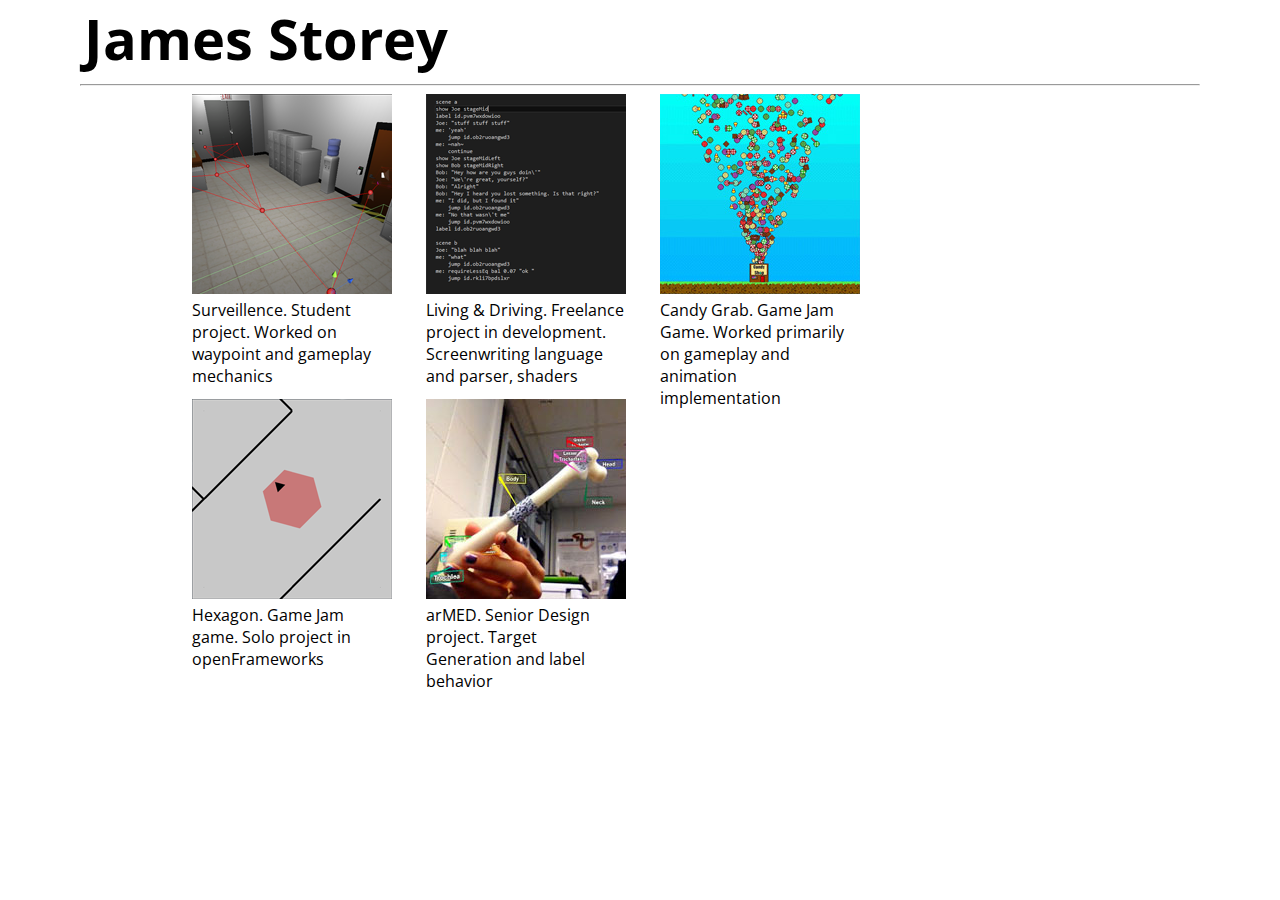
==== games.html @ 5e8004dc "added arMED photo" ====
<!DOCTYPE HTML>

<html>
	<head>
	    <title> James Storey </title>
	    <link rel="shortcut icon" href="favicon.png" />
	    <link href='http://fonts.googleapis.com/css?family=Open+Sans+Condensed:700,300' rel='stylesheet' type='text/css' />
	    <link rel="stylesheet" type="text/css" href="ugly.css" />
    </head>
    <body>
	    <span class="header"><a href="index.html" style="color: #000; text-decoration: none;"><b>James Storey</b></a></span>
	    <span class="contact" id="email"></span>
	    <hr />
	    <div class="bar">
		    <span class="imageContent">
		    	<img src="surveillence_waypoint.png"></img><div>Surveillence. Student project. Worked on waypoint and gameplay mechanics</div>
		    </span>
		    <span class="imageContent">
		    	<img src="liveanddrive.png"></img><div>Living & Driving. Freelance project in development. Screenwriting language and parser, shaders</div>
		    </span>
		    <span class="imageContent">
		    	<img src="candygrab.png"><div>Candy Grab. Game Jam Game. Worked primarily on gameplay and animation implementation</img></div>
		    </span>
		    <span class="imageContent">
		    	<img src="Hex.png"></img><div>Hexagon. Game Jam game. Solo project in openFrameworks</div>
		    </span>
		    <span class="imageContent">
		    	<img src="arMED.jpg"></img><div>arMED. Senior Design project. Target Generation and label behavior</div> 
		    </span>
		</div>
    </body>
</html>
---- ugly.css ----
body
{
    font-family: 'Open Sans Condensed', sans-serif;
    font-size: 100%;
    margin:0;
    padding:0;
}

.changedirection 
{
    unicode-bidi: bidi-override;
    direction: rtl;
    text-align: left;
}

span.header
{
    font-size: 3.5em;
    margin-left:1.5em;
    width:90%;
}
span.contact
{
    position: absolute;
    font-size: 1em;
    right: 5em;
    margin-top: 3.75em;
    letter-spacing: 0.3em;
}

div.bar
{
    margin-left:auto;
    margin-right:auto;
    width:70%;
    /*overflow:hidden;*/
    height: 150px;
}

span.imgLink
{
    /*margin-left: 30px;*/
    margin-right: 30px;
    
    text-align:left;
    vertical-align: middle;
    position: relative;
    
    overflow: hidden;
}

span.imageContent
{
    margin-right: 30px;
    display: inline-block;
    text-align:left;
    vertical-align: middle;
    position: relative;
}

span.imageContent div
{
    width: 200px;
    height: 100px;
}

a.textLink
{
    text-decoration: none; 
    width: 120px; 
    height: 120px;
    padding-left: 0.5em;
}

span.imgLink img
{
    position:relative;
}

span.imgLink a:hover img
{

}

span.textIcon
{
    color:#000;
    font-size: 2em;
}

div.content
{
    text-align:center;
    font-weight:normal;
}

hr 
{
    color: #000;
    background: #000;
    margin-left: 5em;
    margin-right: 5em;
    width: 75%
    height:.1em;
}
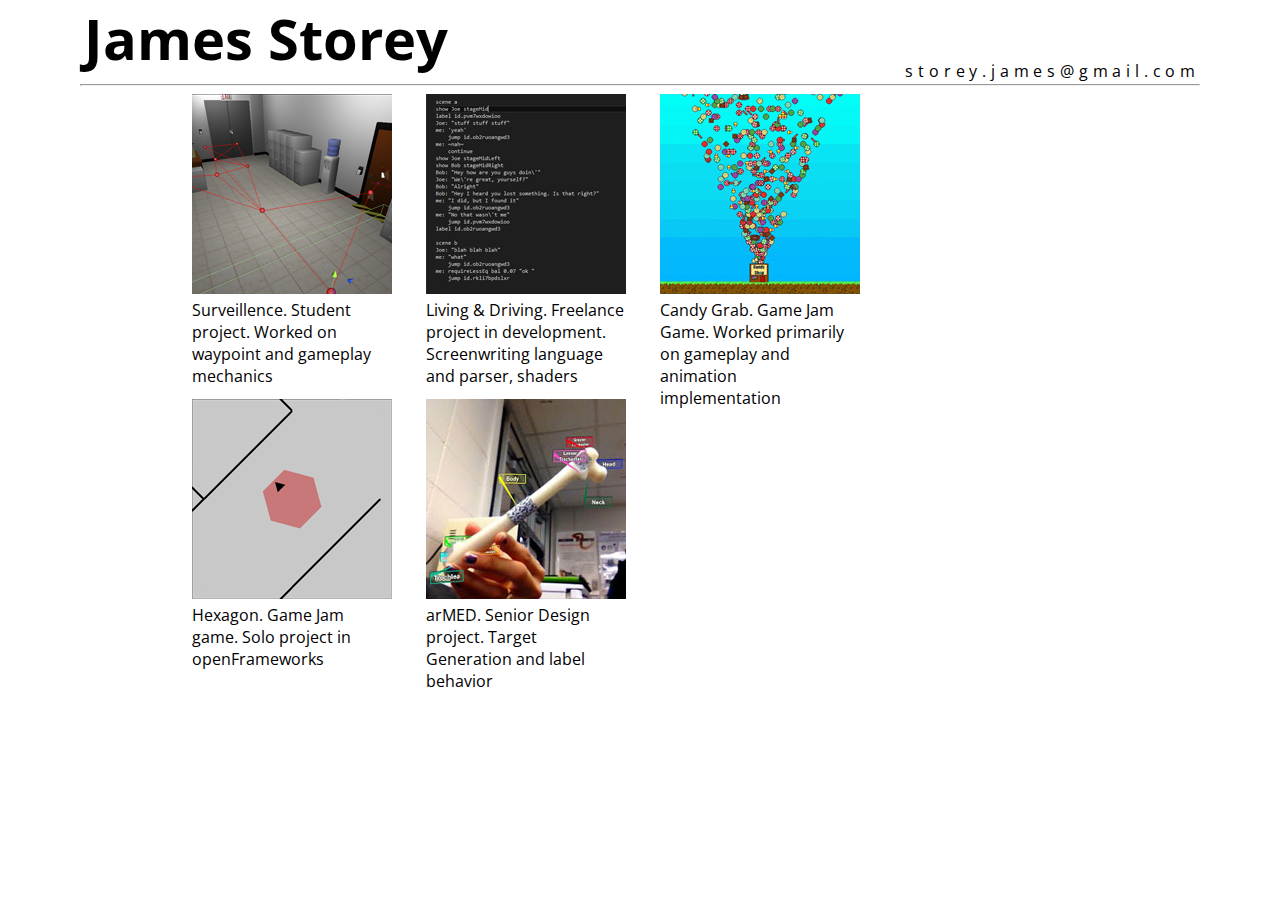
==== commit 948bc51d: "adjusted images, filled out about" ====
--- a/games.html
+++ b/games.html
@@ -6,6 +6,7 @@
 	    <link rel="shortcut icon" href="favicon.png" />
 	    <link href='http://fonts.googleapis.com/css?family=Open+Sans+Condensed:700,300' rel='stylesheet' type='text/css' />
 	    <link rel="stylesheet" type="text/css" href="ugly.css" />
+	    <script src="emailFill.js"></script>
     </head>
     <body>
 	    <span class="header"><a href="index.html" style="color: #000; text-decoration: none;"><b>James Storey</b></a></span>
@@ -28,5 +29,7 @@
 		    	<img src="arMED.jpg"></img><div>arMED. Senior Design project. Target Generation and label behavior</div> 
 		    </span>
 		</div>
+		<script>emailFill();</script>
+    	<noscript>Sorry, you need Javascript on to email me.</noscript>
     </body>
 </html>
--- a/ugly.css
+++ b/ugly.css
@@ -76,6 +76,7 @@
 span.imgLink img
 {
     position:relative;
+    bottom: -0.9em;
 }
 
 span.imgLink a:hover img
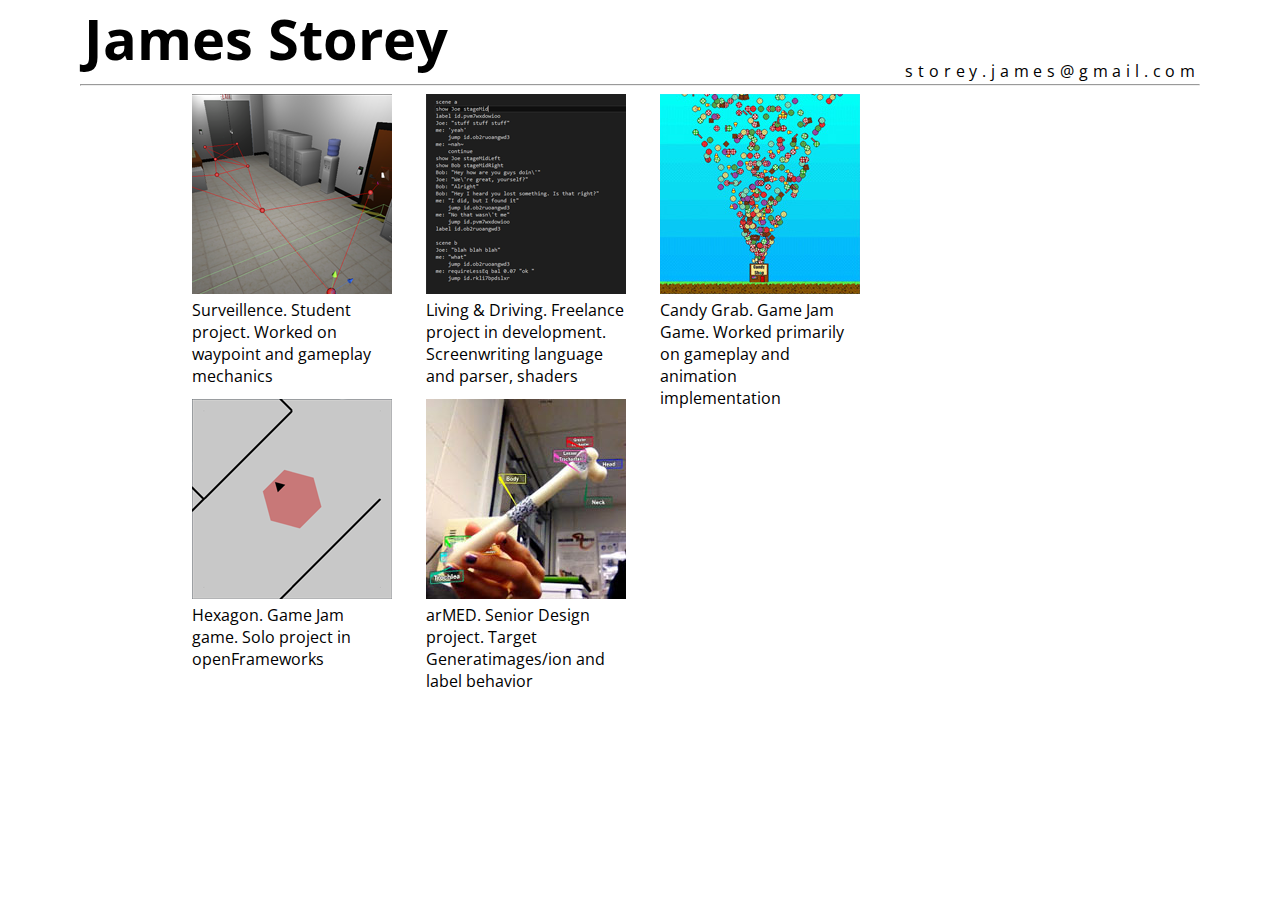
==== commit 9d85c088: "moved images; added resume" ====
--- a/games.html
+++ b/games.html
@@ -14,19 +14,19 @@
 	    <hr />
 	    <div class="bar">
 		    <span class="imageContent">
-		    	<img src="surveillence_waypoint.png"></img><div>Surveillence. Student project. Worked on waypoint and gameplay mechanics</div>
+		    	<img src="images/surveillence_waypoint.png"></img><div>Surveillence. Student project. Worked on waypoint and gameplay mechanics</div>
 		    </span>
 		    <span class="imageContent">
-		    	<img src="liveanddrive.png"></img><div>Living & Driving. Freelance project in development. Screenwriting language and parser, shaders</div>
+		    	<img src="images/liveanddrive.png"></img><div>Living & Driving. Freelance project in development. Screenwriting language and parser, shaders</div>
 		    </span>
 		    <span class="imageContent">
-		    	<img src="candygrab.png"><div>Candy Grab. Game Jam Game. Worked primarily on gameplay and animation implementation</img></div>
+		    	<img src="images/candygrab.png"><div>Candy Grab. Game Jam Game. Worked primarily on gameplay and animation implementation</img></div>
 		    </span>
 		    <span class="imageContent">
-		    	<img src="Hex.png"></img><div>Hexagon. Game Jam game. Solo project in openFrameworks</div>
+		    	<img src="images/Hex.png"></img><div>Hexagon. Game Jam game. Solo project in openFrameworks</div>
 		    </span>
 		    <span class="imageContent">
-		    	<img src="arMED.jpg"></img><div>arMED. Senior Design project. Target Generation and label behavior</div> 
+		    	<img src="images/arMED.jpg"></img><div>arMED. Senior Design project. Target Generatimages/ion and label behavior</div> 
 		    </span>
 		</div>
 		<script>emailFill();</script>
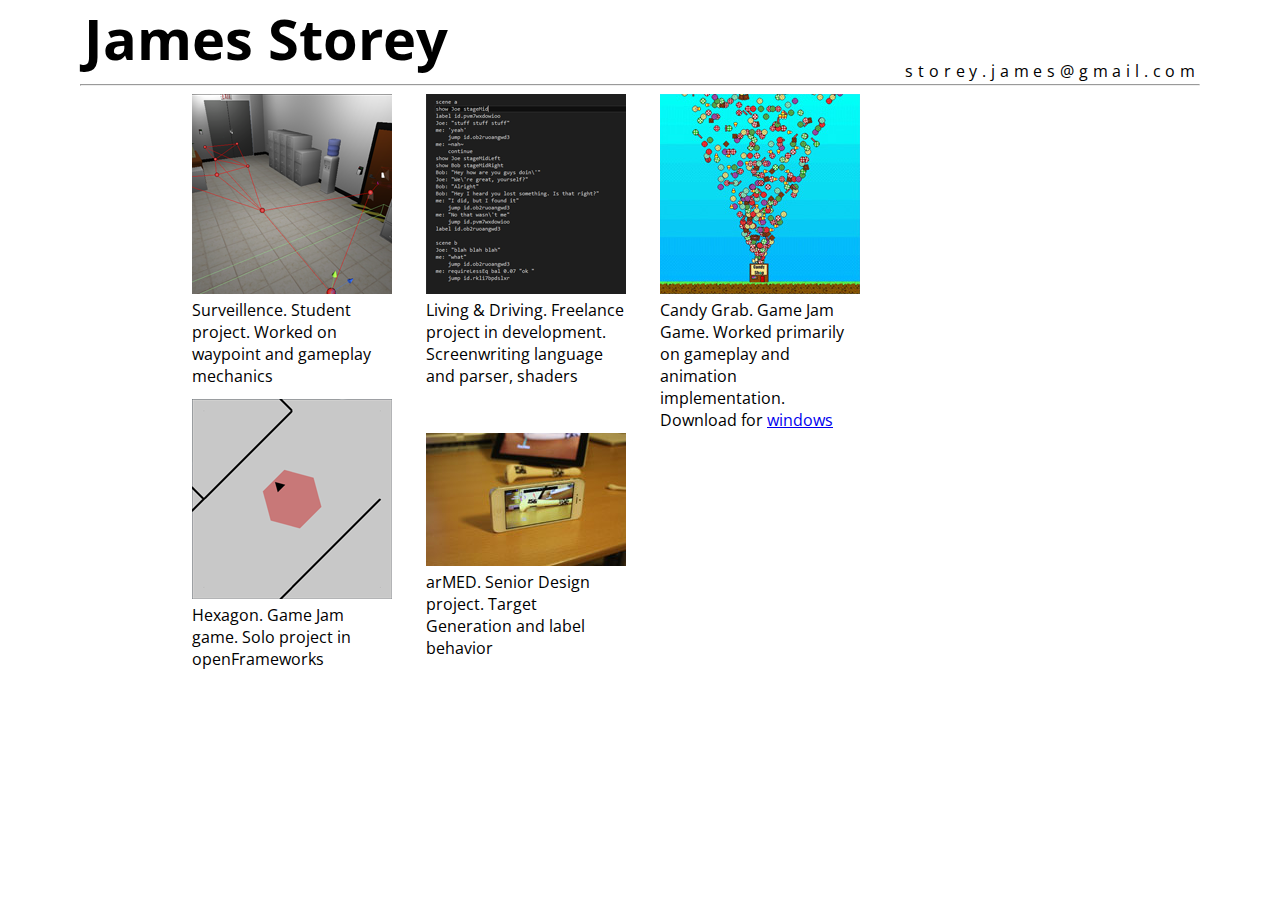
==== commit b6901a67: "gallery now implemented" ====
--- a/games.html
+++ b/games.html
@@ -6,6 +6,9 @@
 	    <link rel="shortcut icon" href="favicon.png" />
 	    <link href='http://fonts.googleapis.com/css?family=Open+Sans+Condensed:700,300' rel='stylesheet' type='text/css' />
 	    <link rel="stylesheet" type="text/css" href="ugly.css" />
+	    <script src="lightbox/jquery-1.10.2.min.js"></script>
+	    <script src="lightbox/lightbox.js"></script>
+	    <link href="lightbox/lightbox.css" rel="stylesheet" />
 	    <script src="emailFill.js"></script>
     </head>
     <body>
@@ -20,13 +23,13 @@
 		    	<img src="images/liveanddrive.png"></img><div>Living & Driving. Freelance project in development. Screenwriting language and parser, shaders</div>
 		    </span>
 		    <span class="imageContent">
-		    	<img src="images/candygrab.png"><div>Candy Grab. Game Jam Game. Worked primarily on gameplay and animation implementation</img></div>
+		    	<img src="images/candygrab.png"><div>Candy Grab. Game Jam Game. Worked primarily on gameplay and animation implementation. Download for <a href="https://www.dropbox.com/s/89243f3m2e65n61/Candy%20Grab%20with%20Credits.zip">windows</a></img></div>
 		    </span>
 		    <span class="imageContent">
 		    	<img src="images/Hex.png"></img><div>Hexagon. Game Jam game. Solo project in openFrameworks</div>
 		    </span>
 		    <span class="imageContent">
-		    	<img src="images/arMED.jpg"></img><div>arMED. Senior Design project. Target Generatimages/ion and label behavior</div> 
+		    	<a href="images/arMED.jpg" data-lightbox="arMED" title="Senior Design Project"><img src="images/arMED-thumb.jpg"></a></img><div>arMED. Senior Design project. Target Generation and label behavior</div> 
 		    </span>
 		</div>
 		<script>emailFill();</script>
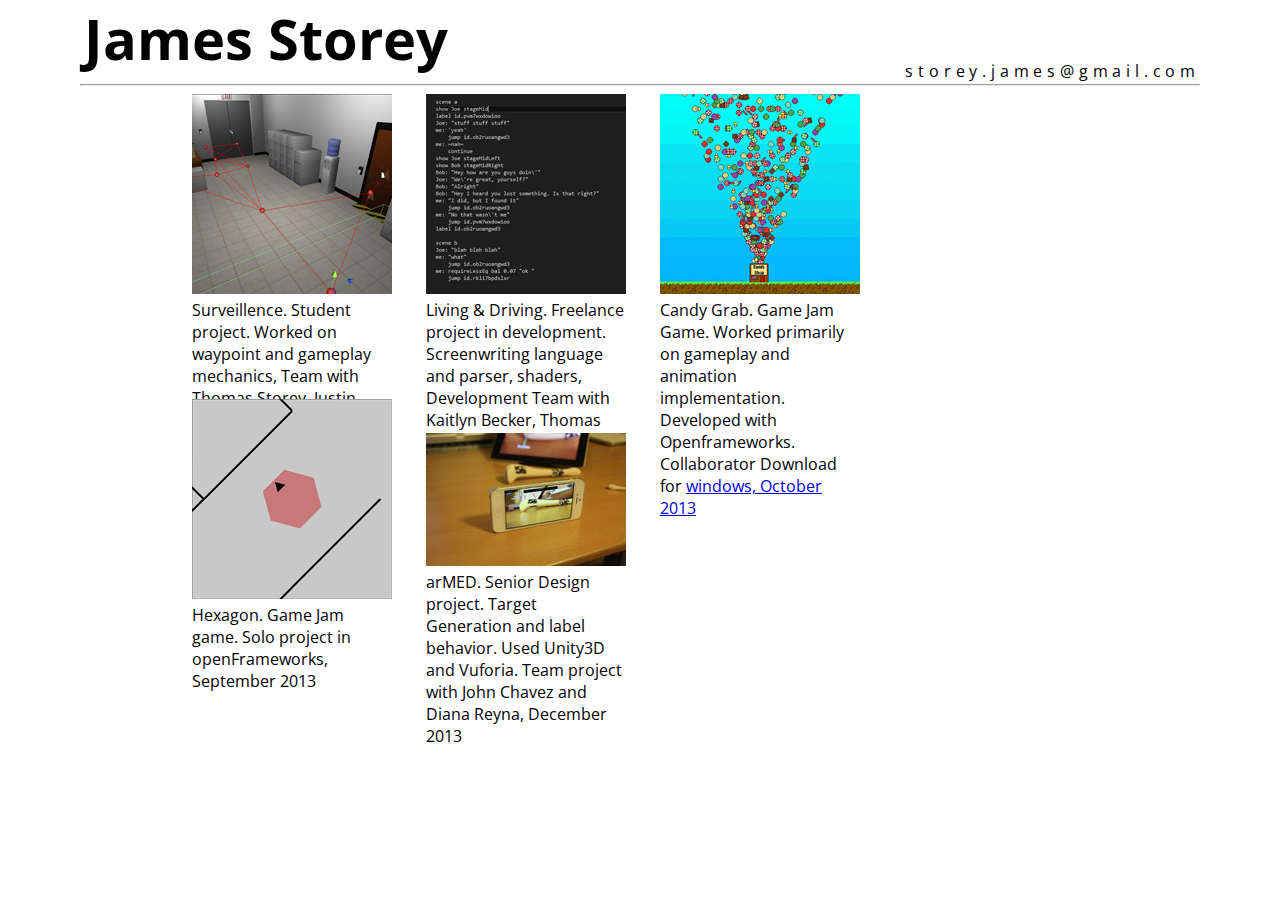
==== commit 91bdff93: "added dates and collaborators" ====
--- a/games.html
+++ b/games.html
@@ -17,19 +17,19 @@
 	    <hr />
 	    <div class="bar">
 		    <span class="imageContent">
-		    	<img src="images/surveillence_waypoint.png"></img><div>Surveillence. Student project. Worked on waypoint and gameplay mechanics</div>
+		    	<img src="images/surveillence_waypoint.png"></img><div>Surveillence. Student project. Worked on waypoint and gameplay mechanics, Team with Thomas Storey, Justin Sheehy, Jonathon Williamson and Shena Hoffman, November 2012</div>
 		    </span>
 		    <span class="imageContent">
-		    	<img src="images/liveanddrive.png"></img><div>Living & Driving. Freelance project in development. Screenwriting language and parser, shaders</div>
+		    	<img src="images/liveanddrive.png"></img><div>Living & Driving. Freelance project in development. Screenwriting language and parser, shaders, Development Team with Kaitlyn Becker, Thomas Storey, Chiang Leng, Dani Crowley, June 2013 - Present</div>
 		    </span>
 		    <span class="imageContent">
-		    	<img src="images/candygrab.png"><div>Candy Grab. Game Jam Game. Worked primarily on gameplay and animation implementation. Download for <a href="https://www.dropbox.com/s/89243f3m2e65n61/Candy%20Grab%20with%20Credits.zip">windows</a></img></div>
+		    	<img src="images/candygrab.png"><div>Candy Grab. Game Jam Game. Worked primarily on gameplay and animation implementation. Developed with Openframeworks. Collaborator Download for <a href="https://www.dropbox.com/s/89243f3m2e65n61/Candy%20Grab%20with%20Credits.zip">windows, October 2013</a></img></div>
 		    </span>
 		    <span class="imageContent">
-		    	<img src="images/Hex.png"></img><div>Hexagon. Game Jam game. Solo project in openFrameworks</div>
+		    	<img src="images/Hex.png"></img><div>Hexagon. Game Jam game. Solo project in openFrameworks, September 2013</div>
 		    </span>
 		    <span class="imageContent">
-		    	<a href="images/arMED.jpg" data-lightbox="arMED" title="Senior Design Project"><img src="images/arMED-thumb.jpg"></a></img><div>arMED. Senior Design project. Target Generation and label behavior</div> 
+		    	<a href="images/arMED.jpg" data-lightbox="arMED" title="Senior Design Project"><img src="images/arMED-thumb.jpg"></a></img><div>arMED. Senior Design project. Target Generation and label behavior. Used Unity3D and Vuforia. Team project with John Chavez and Diana Reyna, December 2013</div> 
 		    </span>
 		</div>
 		<script>emailFill();</script>
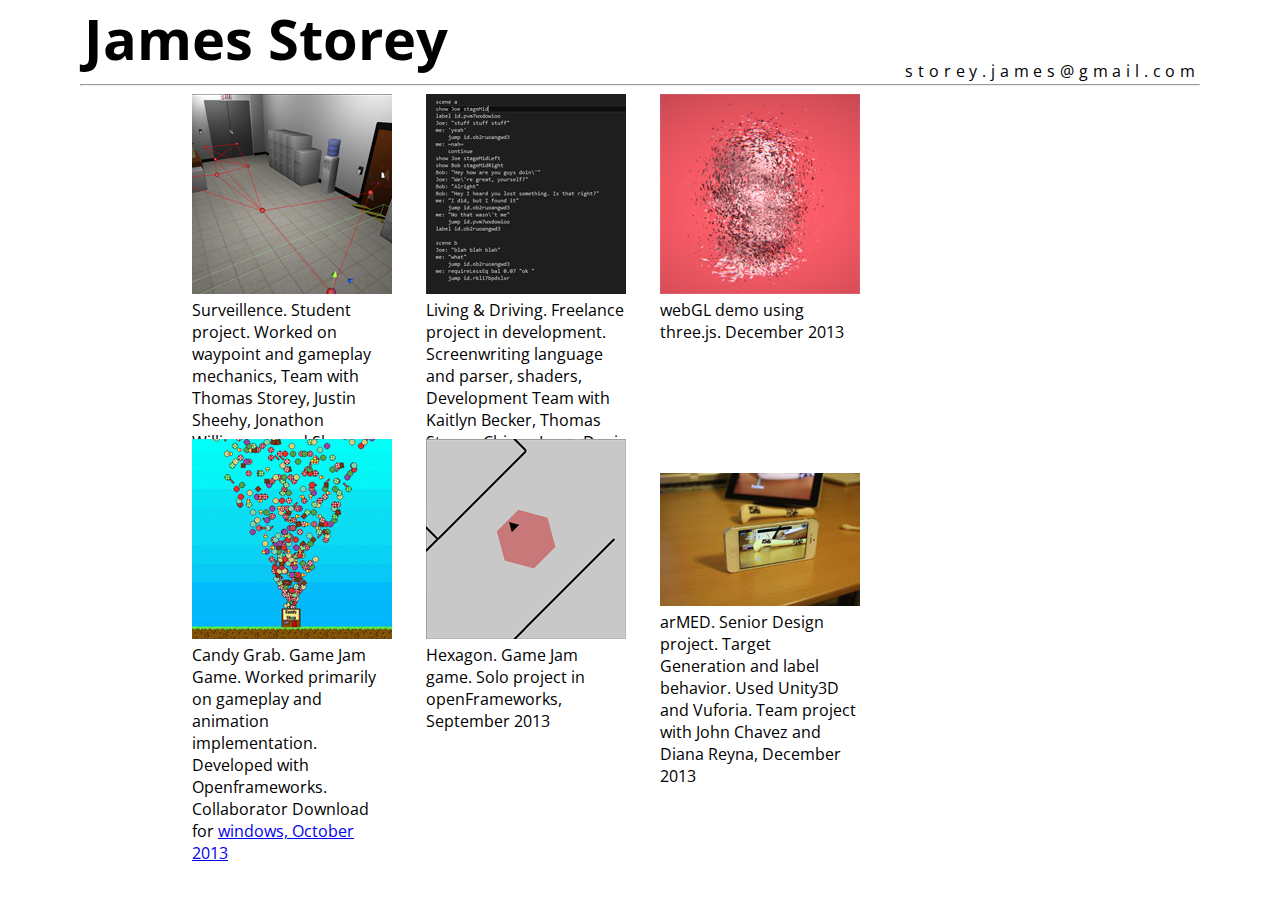
==== commit 84b9f375: "updated interactive page" ====
--- a/games.html
+++ b/games.html
@@ -23,7 +23,9 @@
 		    	<img src="images/liveanddrive.png"></img><div>Living & Driving. Freelance project in development. Screenwriting language and parser, shaders, Development Team with Kaitlyn Becker, Thomas Storey, Chiang Leng, Dani Crowley, June 2013 - Present</div>
 		    </span>
 		    <span class="imageContent">
-		    	<img src="images/candygrab.png"><div>Candy Grab. Game Jam Game. Worked primarily on gameplay and animation implementation. Developed with Openframeworks. Collaborator Download for <a href="https://www.dropbox.com/s/89243f3m2e65n61/Candy%20Grab%20with%20Credits.zip">windows, October 2013</a></img></div>
+		    	<a href="storey.sysreturn.net/walt/index.html"><img src="images/walt.jpg"></img></a><div>webGL demo using three.js. December 2013</div></span>
+		    <span class="imageContent">
+		    	<img src="images/candygrab.png"></img><div>Candy Grab. Game Jam Game. Worked primarily on gameplay and animation implementation. Developed with Openframeworks. Collaborator Download for <a href="https://www.dropbox.com/s/89243f3m2e65n61/Candy%20Grab%20with%20Credits.zip">windows, October 2013</a></div>
 		    </span>
 		    <span class="imageContent">
 		    	<img src="images/Hex.png"></img><div>Hexagon. Game Jam game. Solo project in openFrameworks, September 2013</div>
--- a/ugly.css
+++ b/ugly.css
@@ -62,7 +62,7 @@
 span.imageContent div
 {
     width: 200px;
-    height: 100px;
+    height: 140px;
 }
 
 a.textLink
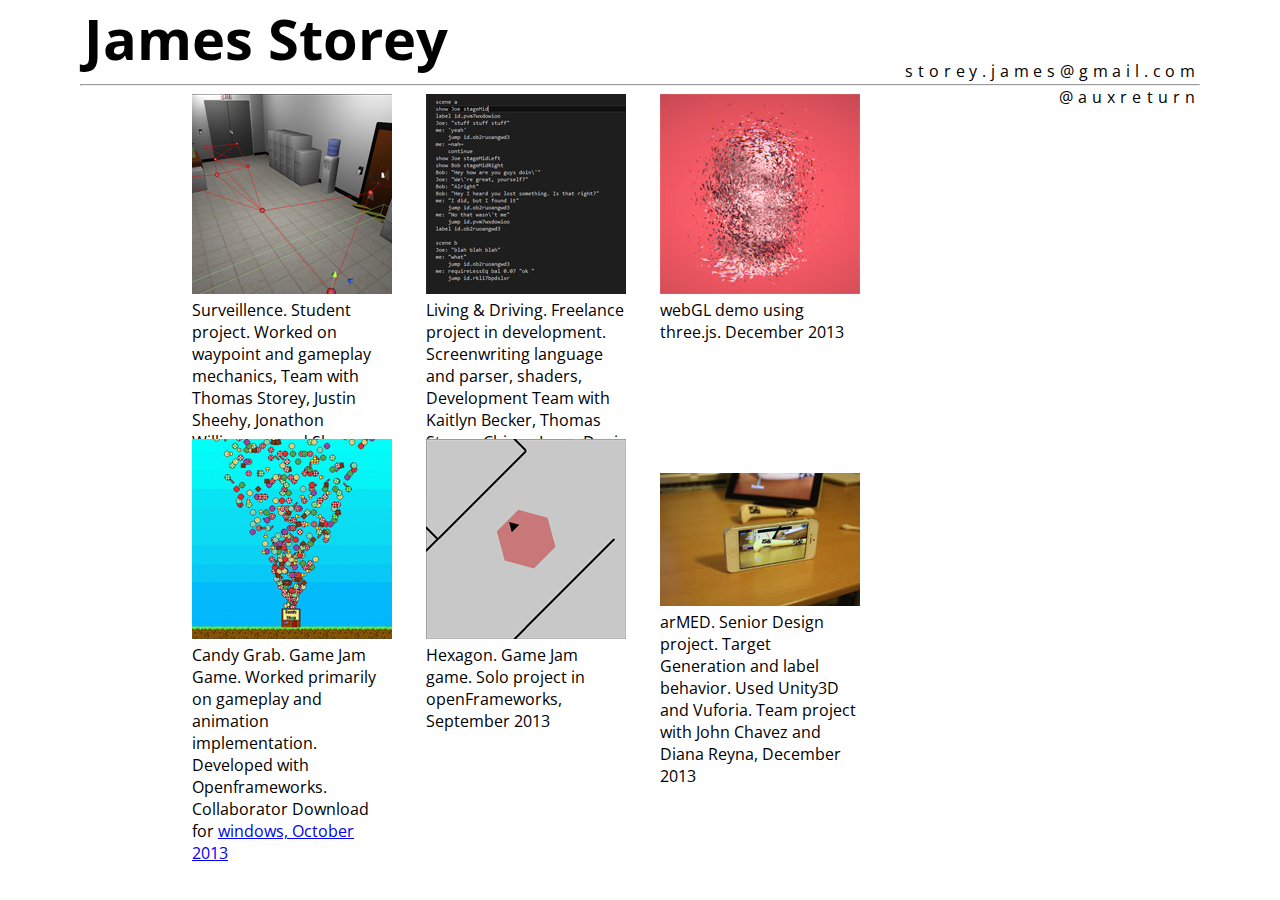
==== commit 91bc2f3c: "added twitter contact" ====
--- a/games.html
+++ b/games.html
@@ -15,6 +15,9 @@
 	    <span class="header"><a href="index.html" style="color: #000; text-decoration: none;"><b>James Storey</b></a></span>
 	    <span class="contact" id="email"></span>
 	    <hr />
+	    <span class="contact" style="margin-top: -0.5em; letter-spacing: 0.32em">
+        	<a href="https://twitter.com/auxreturn" style="color: #000; text-decoration: none;">@auxreturn</a>
+    	</span>
 	    <div class="bar">
 		    <span class="imageContent">
 		    	<img src="images/surveillence_waypoint.png"></img><div>Surveillence. Student project. Worked on waypoint and gameplay mechanics, Team with Thomas Storey, Justin Sheehy, Jonathon Williamson and Shena Hoffman, November 2012</div>
@@ -23,7 +26,7 @@
 		    	<img src="images/liveanddrive.png"></img><div>Living & Driving. Freelance project in development. Screenwriting language and parser, shaders, Development Team with Kaitlyn Becker, Thomas Storey, Chiang Leng, Dani Crowley, June 2013 - Present</div>
 		    </span>
 		    <span class="imageContent">
-		    	<a href="storey.sysreturn.net/walt/index.html"><img src="images/walt.jpg"></img></a><div>webGL demo using three.js. December 2013</div></span>
+		    	<a href="walt/index.html"><img src="images/walt.jpg"></img></a><div>webGL demo using three.js. December 2013</div></span>
 		    <span class="imageContent">
 		    	<img src="images/candygrab.png"></img><div>Candy Grab. Game Jam Game. Worked primarily on gameplay and animation implementation. Developed with Openframeworks. Collaborator Download for <a href="https://www.dropbox.com/s/89243f3m2e65n61/Candy%20Grab%20with%20Credits.zip">windows, October 2013</a></div>
 		    </span>
--- a/ugly.css
+++ b/ugly.css
@@ -20,7 +20,7 @@
     margin-left:1.5em;
     width:90%;
 }
-span.contact
+.contact
 {
     position: absolute;
     font-size: 1em;
